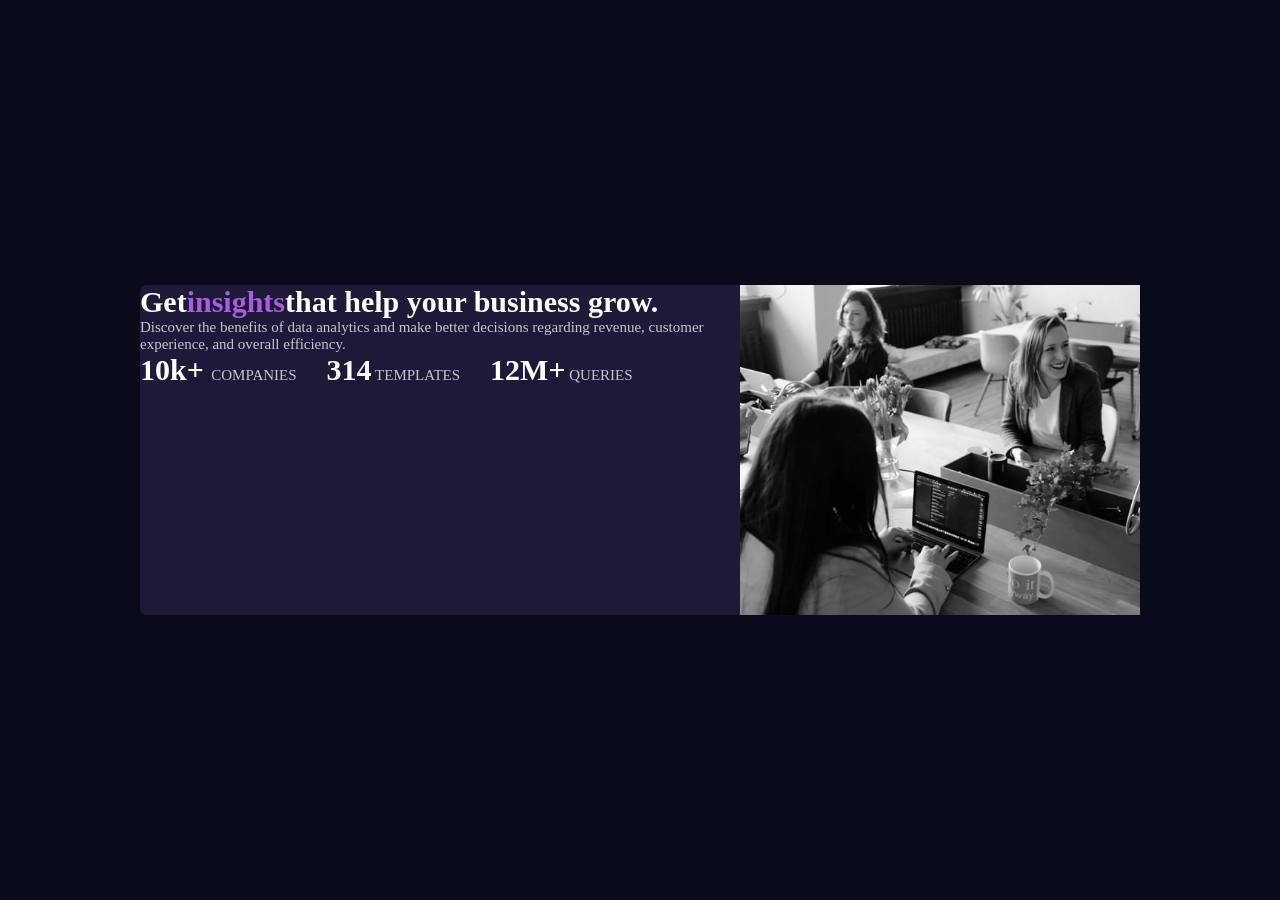
==== stats-preview-card-component-main/stats-preview-card-component-main/index.html @ 911886d7 "final" ====
<!doctype html>
<html lang="en">
  <head>
    <meta charset="UTF-8" />
    <meta name="viewport" content="width=device-width, initial-scale=1.0" />
    <title>STATS PREVIEW CARD</title>
    <link rel="stylesheet" href="style.css" />
  </head>
  <body>
    <secction class="card-container">
      <div>
        <header></header> <h1 class="header-text">Get <span> insights</span>that help your business grow.</h1></header>
        
            <main>
        <p class="content">
          Discover the benefits of data analytics and make better decisions
          regarding revenue, customer experience, and overall efficiency.
        </p> 
            </main>
        <span></span>
        <footer class="stats"> 
        <div class="company-stats"><span class="stats-values">10k+ </span> COMPANIES </div> 
         <div class="template-stats"> <span class="stats-values" >314</span> TEMPLATES  </div>
        <div class="queries-stats"><span  class="stats-values" > 12M+</span> QUERIES </div>
        </footer>
      </div>
       <img
        src="./images/image-header-desktop.jpg"
        alt="sats-preview-image"
        class="card-image"
      /> 
    
    </section>
  </body>
</html>
---- stats-preview-card-component-main/stats-preview-card-component-main/style.css ----
@import url(main.css);
* {
  border: unset;
  margin: unset;
}
/* inter-regular - latin */
@font-face {
  font-display: swap; /* Check https://developer.mozilla.org/en-US/docs/Web/CSS/@font-face/font-display for other options. */
  font-family: "Inter";
  font-style: normal;
  font-weight: 400;
  src:
    url("../fonts/inter-v20-latin-regular.woff2") format("woff2"),
    /* Chrome 36+, Opera 23+, Firefox 39+, Safari 12+, iOS 10+ */
      url("../fonts/inter-v20-latin-regular.ttf") format("truetype"); /* Chrome 4+, Firefox 3.5+, IE 9+, Safari 3.1+, iOS 4.2+, Android Browser 2.2+ */
}
/* inter-700 - latin */
@font-face {
  font-display: swap; /* Check https://developer.mozilla.org/en-US/docs/Web/CSS/@font-face/font-display for other options. */
  font-family: "Inter";
  font-style: normal;
  font-weight: 700;
  src:
    url("../fonts/inter-v20-latin-700.woff2") format("woff2"),
    /* Chrome 36+, Opera 23+, Firefox 39+, Safari 12+, iOS 10+ */
      url("../fonts/inter-v20-latin-700.ttf") format("truetype"); /* Chrome 4+, Firefox 3.5+, IE 9+, Safari 3.1+, iOS 4.2+, Android Browser 2.2+ */
}
/* lexend-deca-regular - latin */
@font-face {
  font-display: swap; /* Check https://developer.mozilla.org/en-US/docs/Web/CSS/@font-face/font-display for other options. */
  font-family: "Lexend Deca";
  font-style: normal;
  font-weight: 400;
  src:
    url("../fonts/lexend-deca-v25-latin-regular.woff2") format("woff2"),
    /* Chrome 36+, Opera 23+, Firefox 39+, Safari 12+, iOS 10+ */
      url("../fonts/lexend-deca-v25-latin-regular.ttf") format("truetype"); /* Chrome 4+, Firefox 3.5+, IE 9+, Safari 3.1+, iOS 4.2+, Android Browser 2.2+ */
}
:root {
  --Navy-950: hsl(233, 47%, 7%);
  --Blue-950: hsl(244, 37%, 16%);
  --Purple-500: hsl(277, 64%, 61%);

  --white-heading: hsl(0, 0%, 100%);
  --white-para: hsla(0, 0%, 100%, 0.75);
  --white-stats-heading: hsla(0, 0%, 100%, 0.6);
}
html {
  font-size: 15px;
  height: 100vh;
  box-sizing: border-box;
}
body {
  display: flex;
  justify-content: center;
  align-items: center;
  font-size: 15px;
  background-color: var(--Navy-950);
  min-height: 100vh;
}
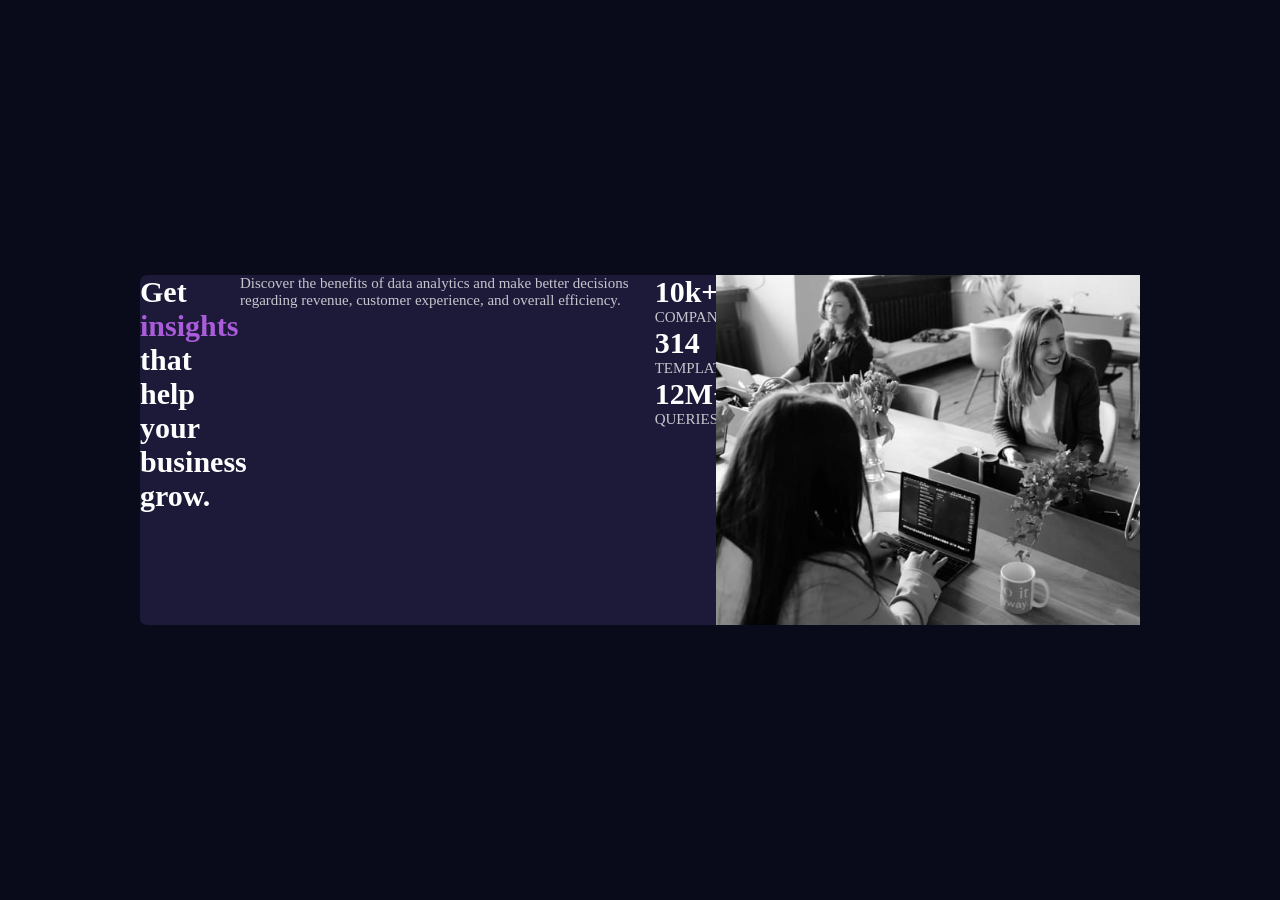
==== commit e5c2ffad: "first-updates" ====
--- a/stats-preview-card-component-main/stats-preview-card-component-main/index.html
+++ b/stats-preview-card-component-main/stats-preview-card-component-main/index.html
@@ -8,8 +8,8 @@
   </head>
   <body>
     <secction class="card-container">
-      <div>
-        <header></header> <h1 class="header-text">Get <span> insights</span>that help your business grow.</h1></header>
+    
+        <header> <h1 class="header-text">Get <span> insights</span>that help your business grow.</h1></header>
         
             <main>
         <p class="content">
@@ -17,19 +17,20 @@
           regarding revenue, customer experience, and overall efficiency.
         </p> 
             </main>
-        <span></span>
         <footer class="stats"> 
         <div class="company-stats"><span class="stats-values">10k+ </span> COMPANIES </div> 
          <div class="template-stats"> <span class="stats-values" >314</span> TEMPLATES  </div>
         <div class="queries-stats"><span  class="stats-values" > 12M+</span> QUERIES </div>
         </footer>
-      </div>
+   
+      </section>
+      <div class="card-image"">
        <img
         src="./images/image-header-desktop.jpg"
         alt="sats-preview-image"
-        class="card-image"
+       
       /> 
-    
-    </section>
+    </div>
+
   </body>
 </html>
